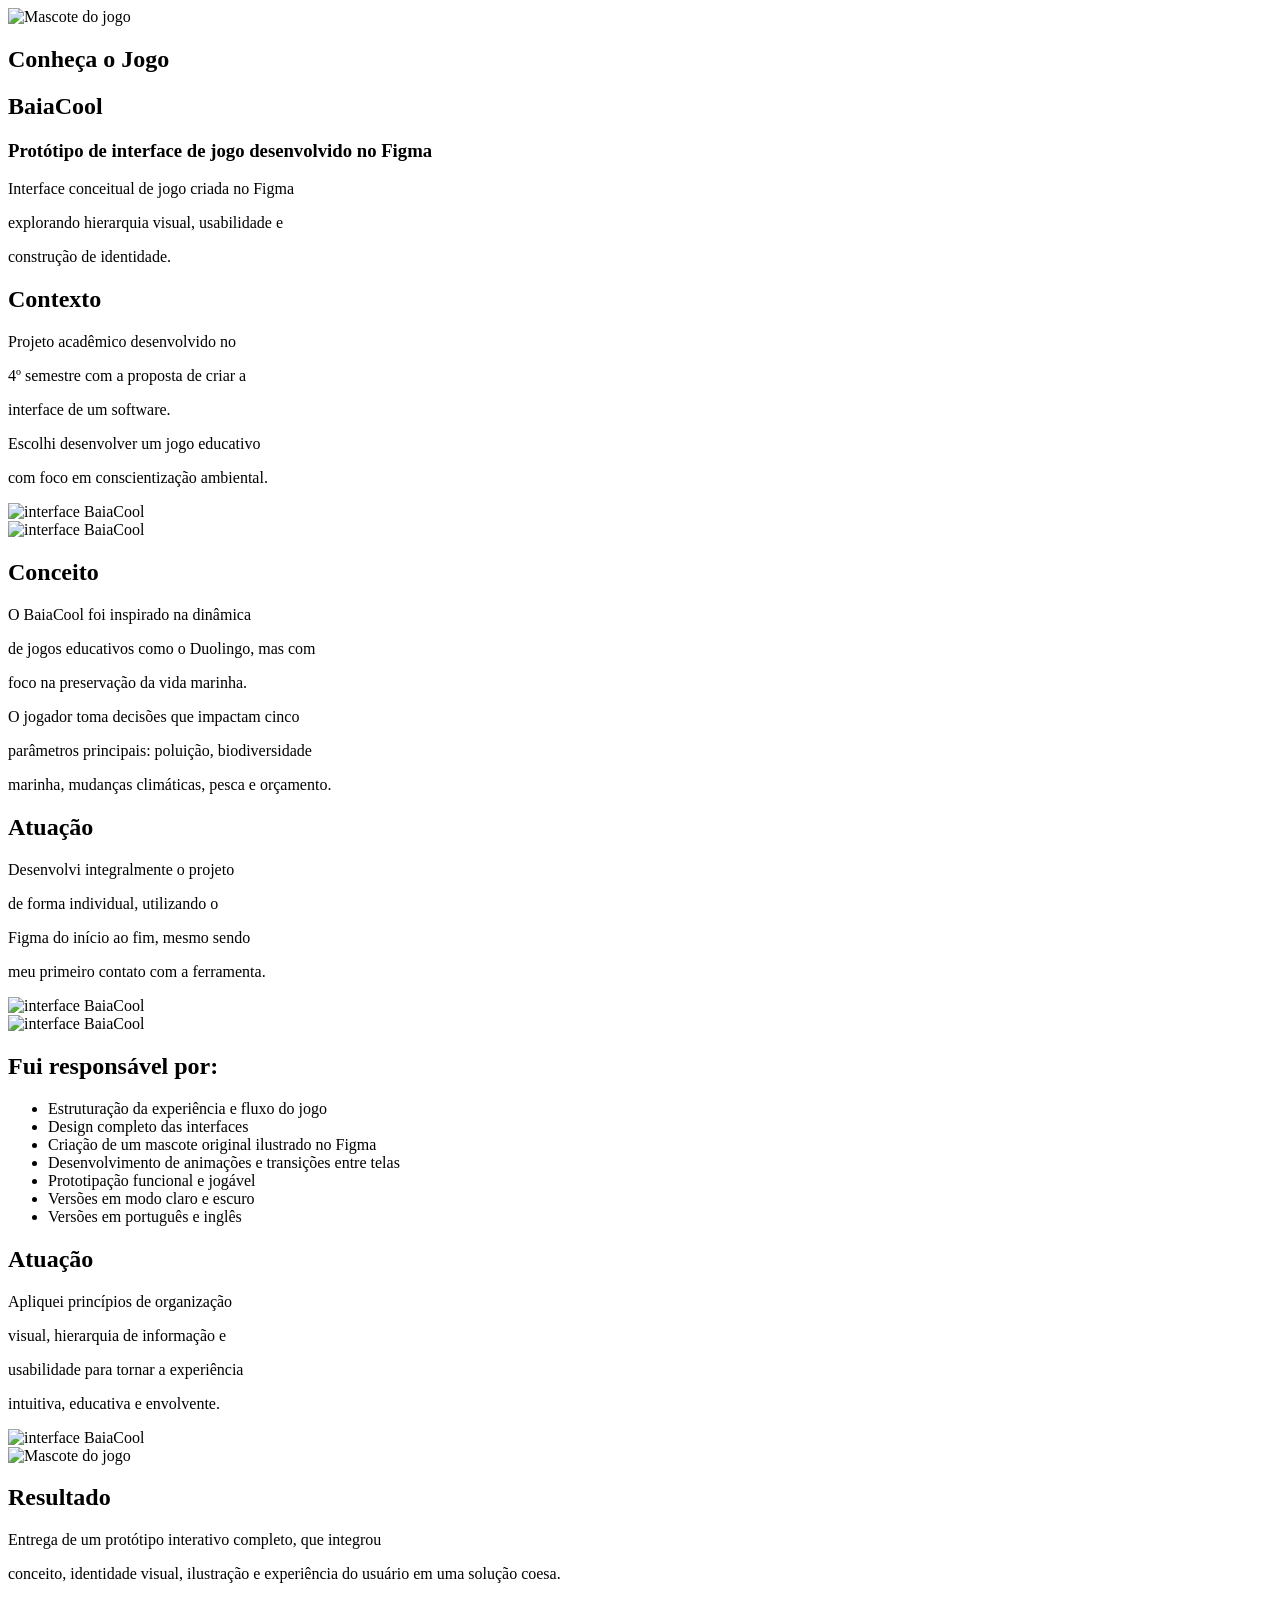
==== projetoBaia.html @ 63e3eb44 "Update projetoBaia.html" ====
<!DOCTYPE html>
<html lang="pt-br">

<head>
    <meta charset="UTF-8">
    <meta name="viewport" content="width=device-width, initial-scale=1.0">
    <link rel="icon" type="image/png" href="img/imgBaiacu.png">
    <link rel="stylesheet" href="css/baia.css">
    <link rel="stylesheet" href="css/reset.css">
    <title>Projeto BaiaCool</title>


    <!-- fonte -->
    <link rel="preconnect" href="https://fonts.googleapis.com">
    <link rel="preconnect" href="https://fonts.gstatic.com" crossorigin>
    <link href="https://fonts.googleapis.com/css2?family=Montserrat:wght@200;300;400;500;600;700&display=swap"
        rel="stylesheet">
</head>

<body>
    <main>
        <section class="topoProjetos">
            <img src="/img/baiaGif.gif" alt="Mascote do jogo">
            <div class="topoProjetosAgrupado">
                <h2>Conheça o Jogo </h2>
                <h1>Baia<strong class="strongO">Cool</strong></h1>
                <h3>Protótipo de interface de jogo desenvolvido no Figma</h3>
                <p>Interface conceitual de jogo criada no Figma</p>
                <p>explorando hierarquia visual, usabilidade e</p>
                <p>construção
                    de identidade.</p>
            </div>
        </section>

        <section class="contexto">
            <div class="contextoAgrupado">
                <h1>Contexto</h1>
                <p>Projeto acadêmico desenvolvido no</p>
                <p>4º semestre com a proposta de criar a</p>
                <p>interface de um software.</p>
                <p>Escolhi desenvolver um jogo educativo</p>
                <p>com foco em conscientização ambiental.</p>
            </div>

            <img class="gifInterface" src="img/contextoBaia.gif" alt="interface BaiaCool">

        </section>

        <section class="conceito">

            <img class="gifInterface" src="/img/conceitoBaia.gif" alt="interface BaiaCool">
            <div class="conceitoAgrupado">
                <h1>Conceito</h1>
                <p>O BaiaCool foi inspirado na dinâmica</p>
                <p>de jogos educativos como o Duolingo, mas com</p>
                <p>foco na preservação da vida marinha.</p>
                <p>
                    O jogador toma decisões que impactam cinco</p>
                <p>parâmetros principais: poluição, biodiversidade</p>
                <p>marinha, mudanças climáticas, pesca e orçamento.</p>
            </div>
        </section>

        <section class="atuacao">
            <div class="atuacaoAgrupado">
                <h1>Atuação</h1>
                <p>Desenvolvi integralmente o projeto</p>
                <p>de forma individual, utilizando o</p>
                <p>Figma do início ao fim, mesmo sendo</p>
                <p>meu primeiro contato com a ferramenta.</p>
            </div>

            <img class="gifInterface" src="/img/atuacaoBaia.gif" alt="interface BaiaCool">

        </section>

        <section class="responsavel">

            <img class="gifBaiaResponsavel" src="/img/responsavelBaia.gif" alt="interface BaiaCool">
            <div class="responsavelAgrupado">
                <h1>Fui responsável por:</h1>
                <ul>
                    <li>Estruturação da experiência e fluxo do jogo</li>

                    <li>Design completo das interfaces</li>
                    
                    <li>Criação de um mascote original ilustrado no Figma</li>

                    <li>Desenvolvimento de animações e transições entre telas</li>

                    <li>Prototipação funcional e jogável</li>

                    <li>Versões em modo claro e escuro</li>

                    <li>Versões em português e inglês</li>

                </ul>
            </div>
        </section>

         <section class="abordagem">
            <div class="abordagemAgrupado">
                <h1>Atuação</h1>
                <p>Apliquei princípios de organização</p>
                <p>visual, hierarquia de informação e </p>
                <p>usabilidade para tornar a experiência</p>
                <p>intuitiva, educativa e envolvente.</p>
            </div>

            <img src="/img/abordagemBaia.gif" alt="interface BaiaCool">

        </section>

                <section class="resultado">
           
<img src="/img/resultadoBaia.gif" alt="Mascote do jogo">
            <div class="topoResultadoAgrupado">
                 <h1>Resultado</h1>
                <p>Entrega de um protótipo interativo completo, que integrou <p>conceito, identidade visual, ilustração e experiência do usuário em uma solução coesa.</p>
                </p>
            </div>
        </section>

<section class="botoes">

<a href="/index.html">Voltar para pagina inicial</a>
<a href="">Acessar projeto no Figma</a>
    
</section>

    </main>

</body>

</html>
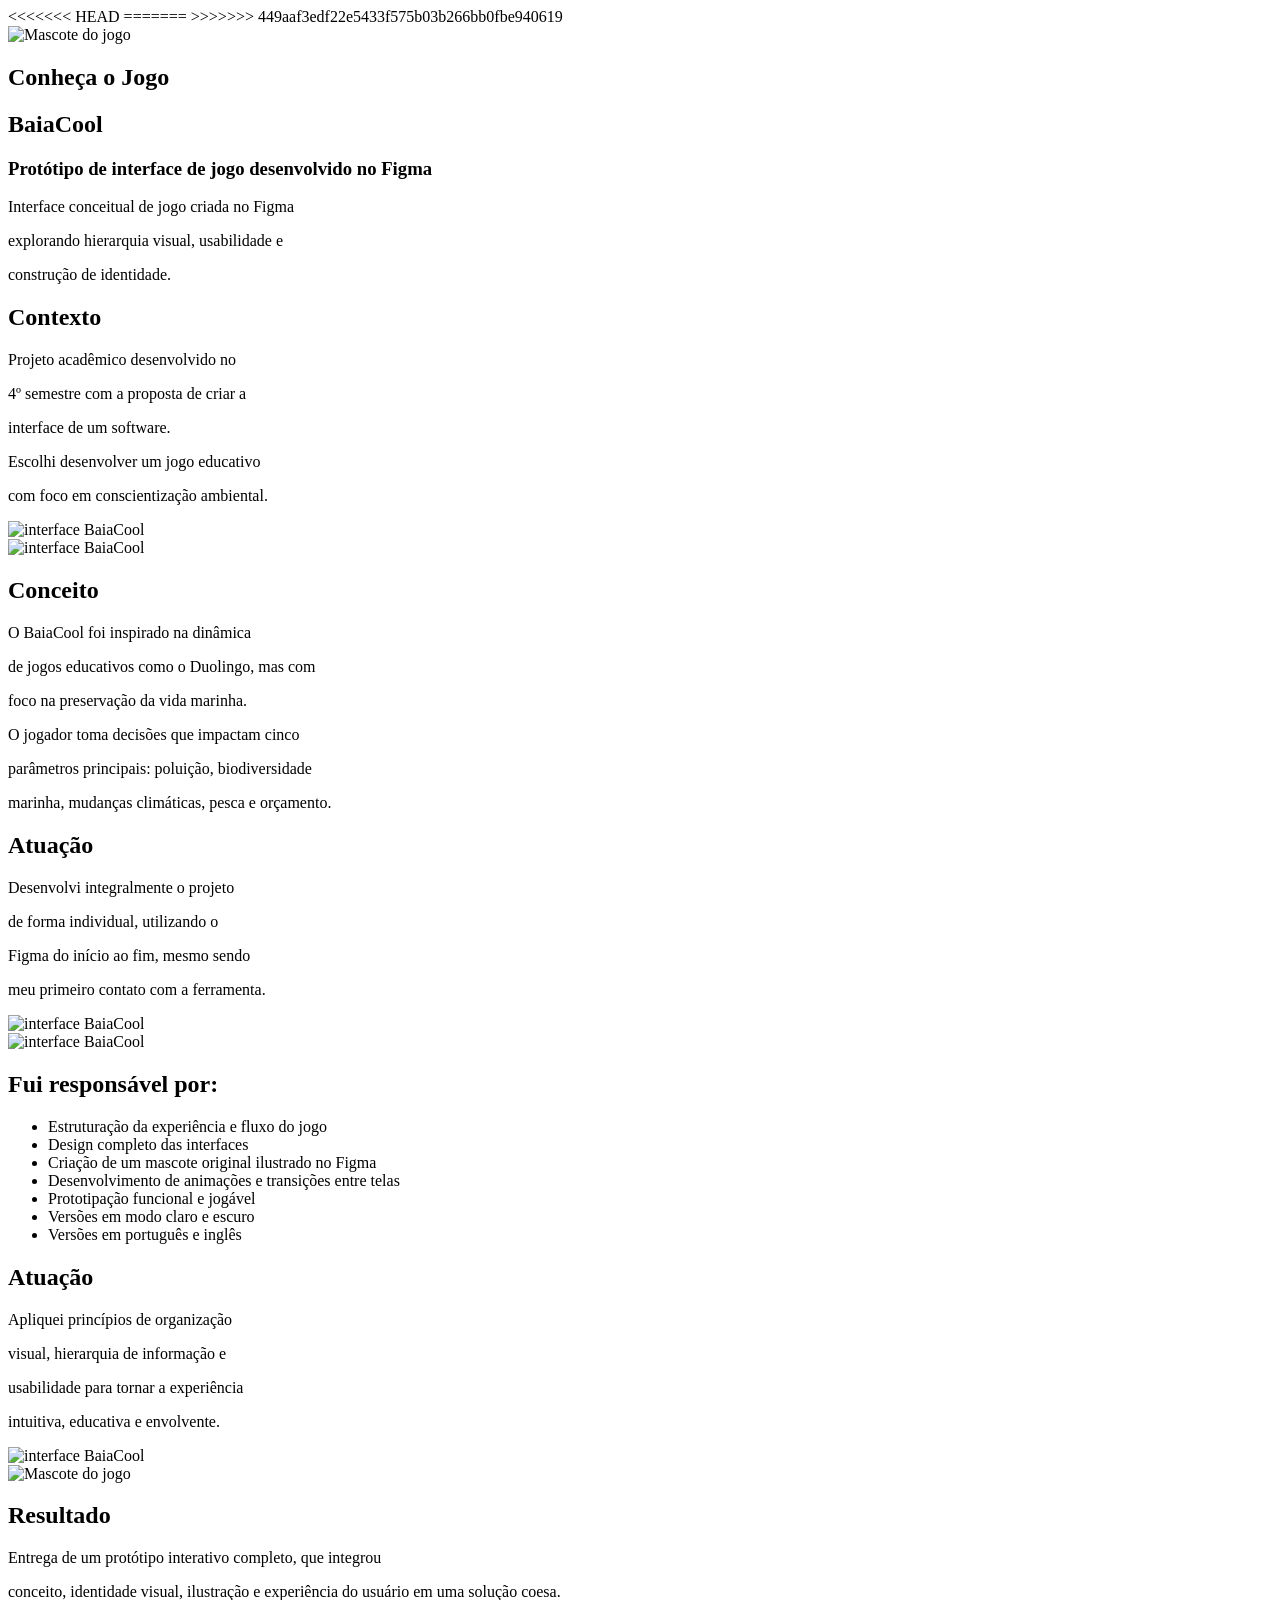
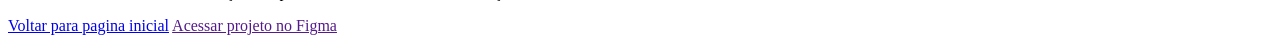
==== commit 62a3c711: "Merge main" ====
--- a/projetoBaia.html
+++ b/projetoBaia.html
@@ -4,7 +4,11 @@
 <head>
     <meta charset="UTF-8">
     <meta name="viewport" content="width=device-width, initial-scale=1.0">
+<<<<<<< HEAD
+    <link rel="icon" type="image/png" href="img/iconBaia.png">
+=======
     <link rel="icon" type="image/png" href="img/imgBaiacu.png">
+>>>>>>> 449aaf3edf22e5433f575b03b266bb0fbe940619
     <link rel="stylesheet" href="css/baia.css">
     <link rel="stylesheet" href="css/reset.css">
     <title>Projeto BaiaCool</title>
@@ -20,7 +24,7 @@
 <body>
     <main>
         <section class="topoProjetos">
-            <img src="/img/baiaGif.gif" alt="Mascote do jogo">
+            <img src="img/baiaGif.gif" alt="Mascote do jogo">
             <div class="topoProjetosAgrupado">
                 <h2>Conheça o Jogo </h2>
                 <h1>Baia<strong class="strongO">Cool</strong></h1>
@@ -48,7 +52,7 @@
 
         <section class="conceito">
 
-            <img class="gifInterface" src="/img/conceitoBaia.gif" alt="interface BaiaCool">
+            <img class="gifInterface" src="img/conceitoBaia.gif" alt="interface BaiaCool">
             <div class="conceitoAgrupado">
                 <h1>Conceito</h1>
                 <p>O BaiaCool foi inspirado na dinâmica</p>
@@ -70,13 +74,13 @@
                 <p>meu primeiro contato com a ferramenta.</p>
             </div>
 
-            <img class="gifInterface" src="/img/atuacaoBaia.gif" alt="interface BaiaCool">
+            <img class="gifInterface" src="img/atuacaoBaia.gif" alt="interface BaiaCool">
 
         </section>
 
         <section class="responsavel">
 
-            <img class="gifBaiaResponsavel" src="/img/responsavelBaia.gif" alt="interface BaiaCool">
+            <img class="gifBaiaResponsavel" src="img/responsavelBaia.gif" alt="interface BaiaCool">
             <div class="responsavelAgrupado">
                 <h1>Fui responsável por:</h1>
                 <ul>
@@ -107,13 +111,13 @@
                 <p>intuitiva, educativa e envolvente.</p>
             </div>
 
-            <img src="/img/abordagemBaia.gif" alt="interface BaiaCool">
+            <img src="img/abordagemBaia.gif" alt="interface BaiaCool">
 
         </section>
 
                 <section class="resultado">
            
-<img src="/img/resultadoBaia.gif" alt="Mascote do jogo">
+<img src="img/resultadoBaia.gif" alt="Mascote do jogo">
             <div class="topoResultadoAgrupado">
                  <h1>Resultado</h1>
                 <p>Entrega de um protótipo interativo completo, que integrou <p>conceito, identidade visual, ilustração e experiência do usuário em uma solução coesa.</p>
@@ -123,7 +127,7 @@
 
 <section class="botoes">
 
-<a href="/index.html">Voltar para pagina inicial</a>
+<a href="index.html">Voltar para pagina inicial</a>
 <a href="">Acessar projeto no Figma</a>
     
 </section>
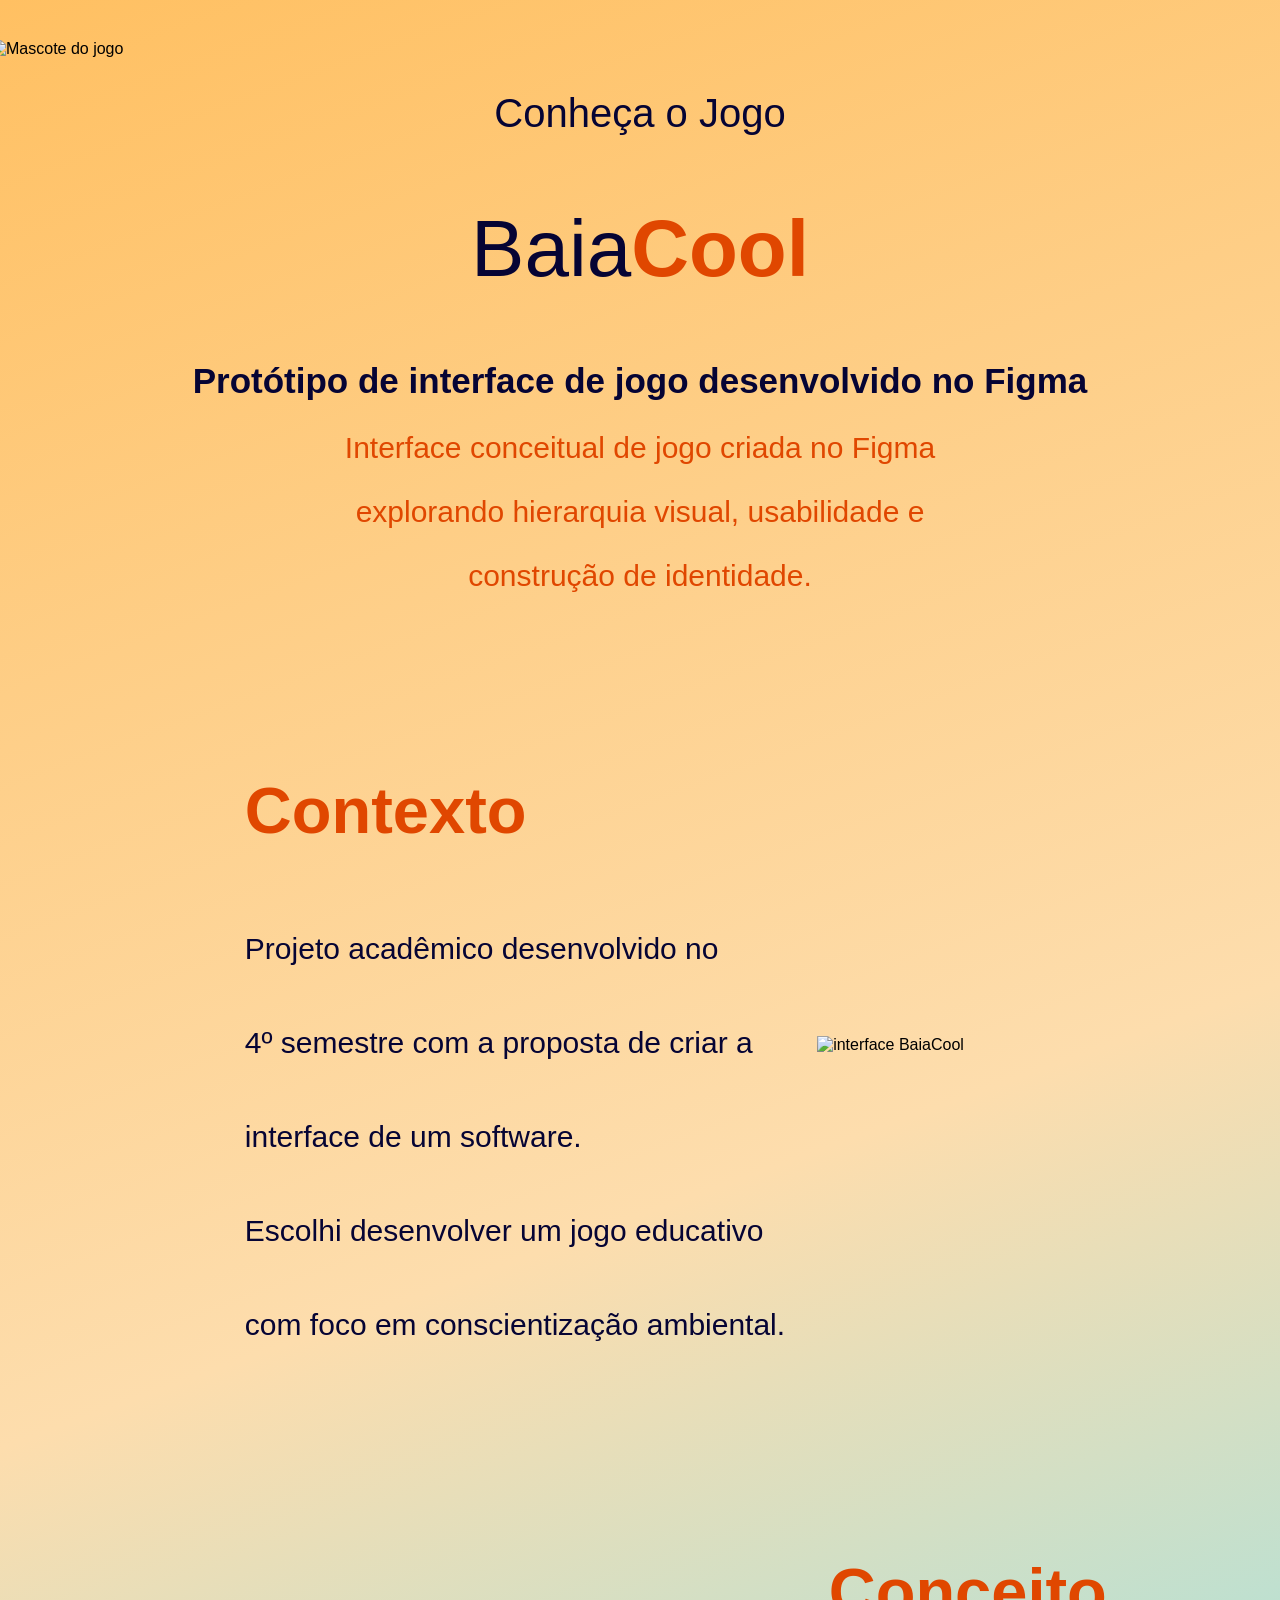
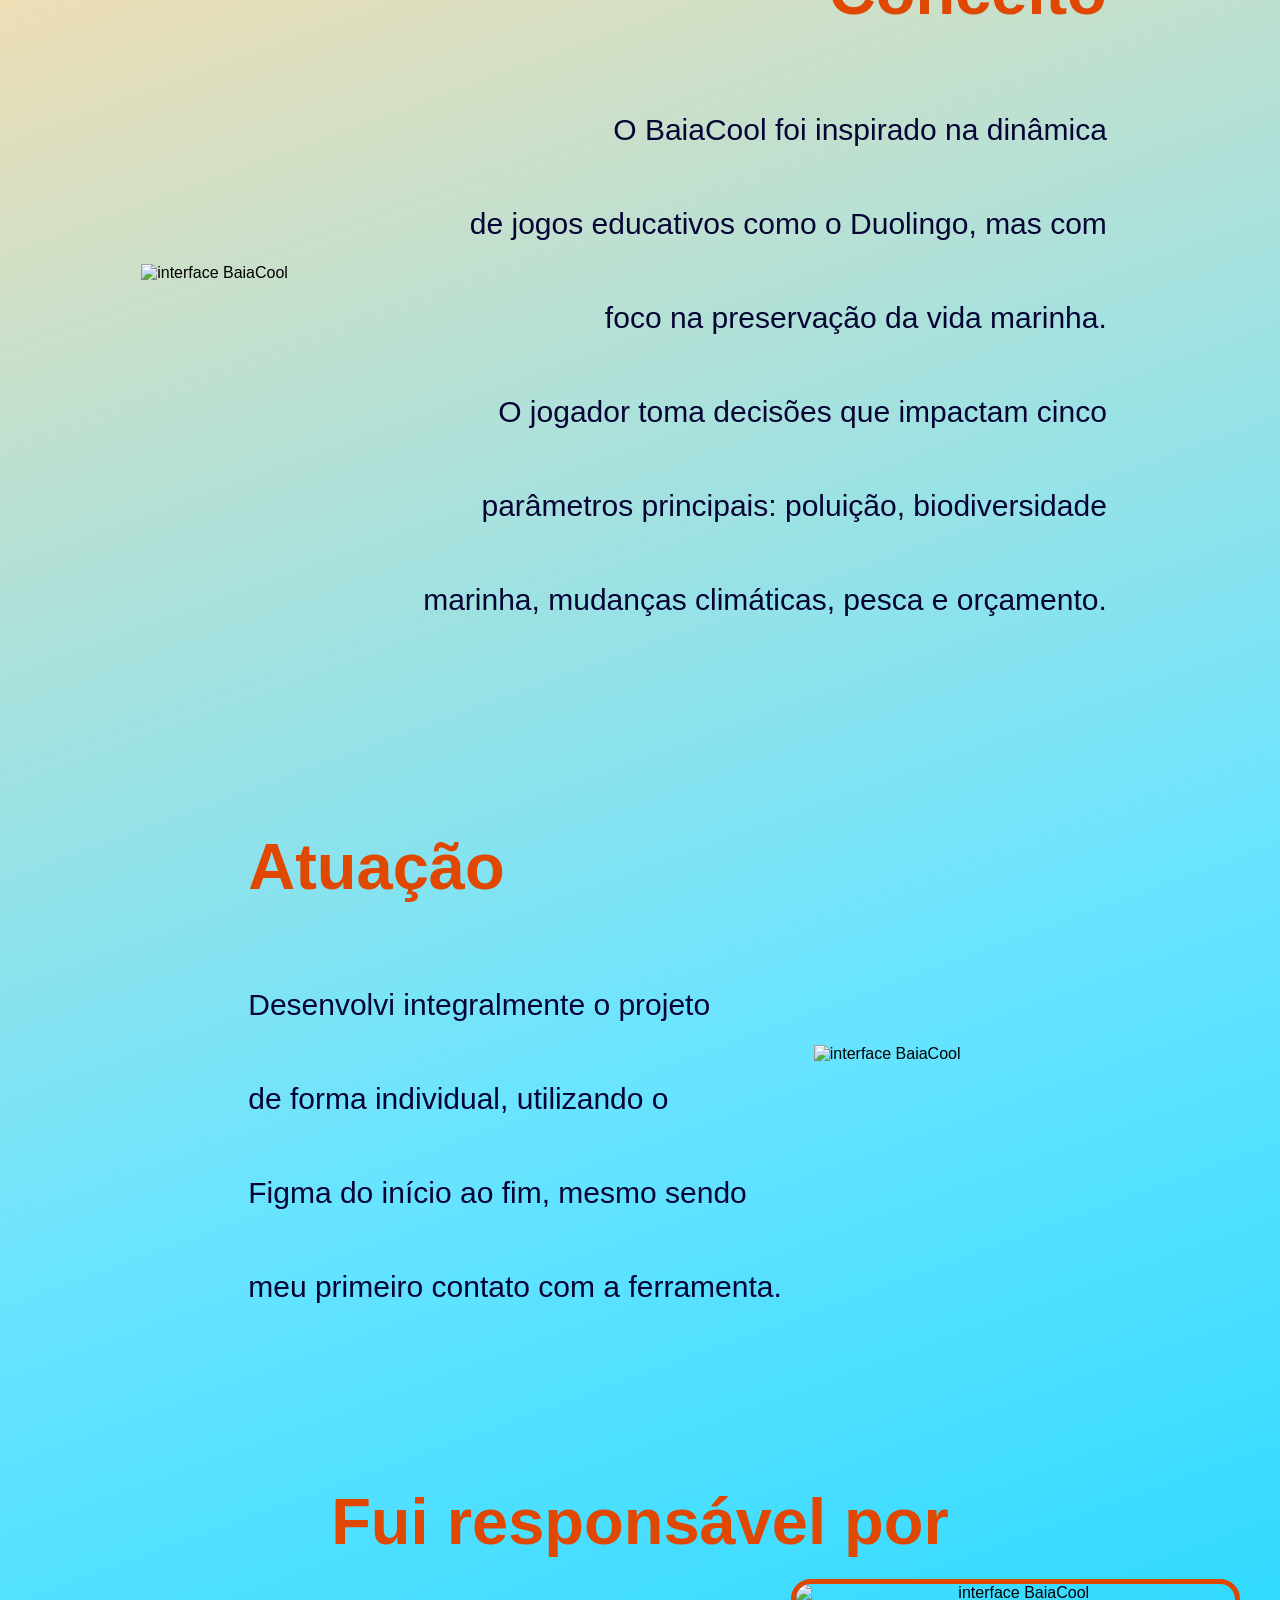
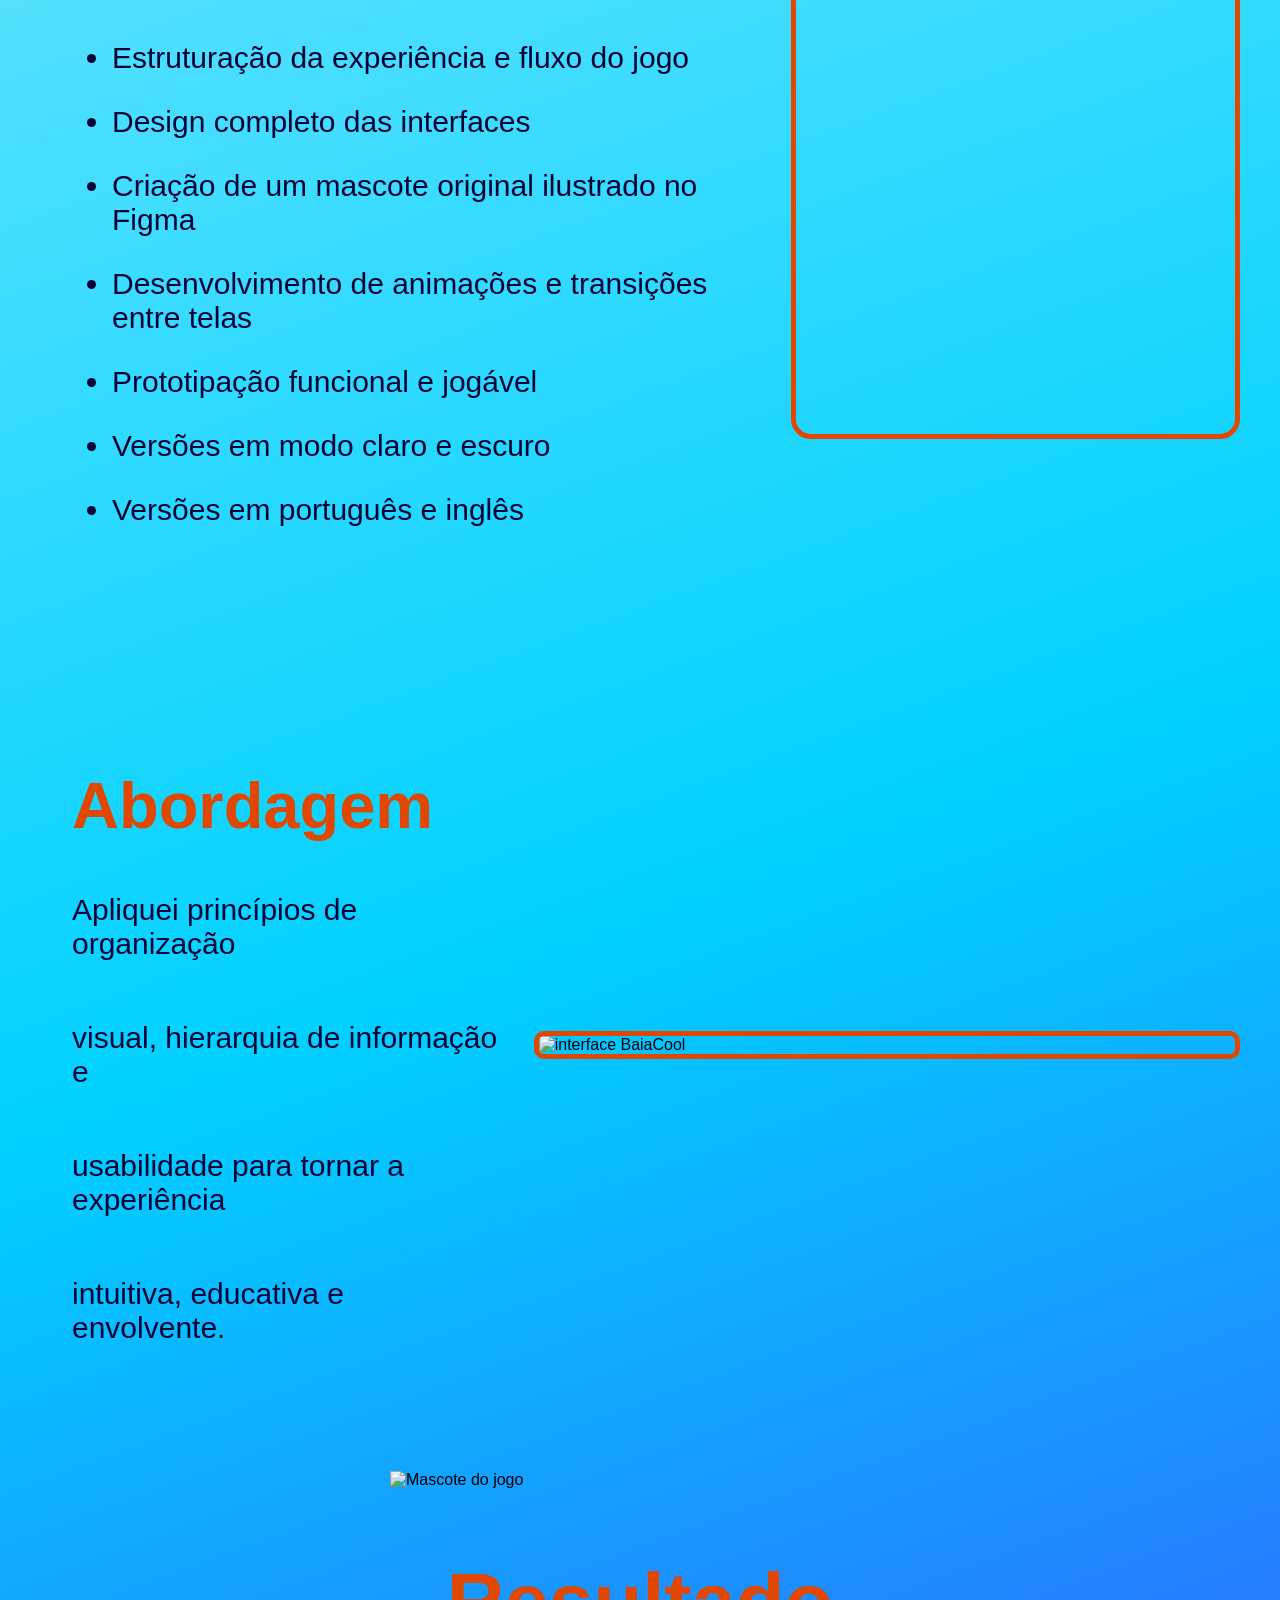
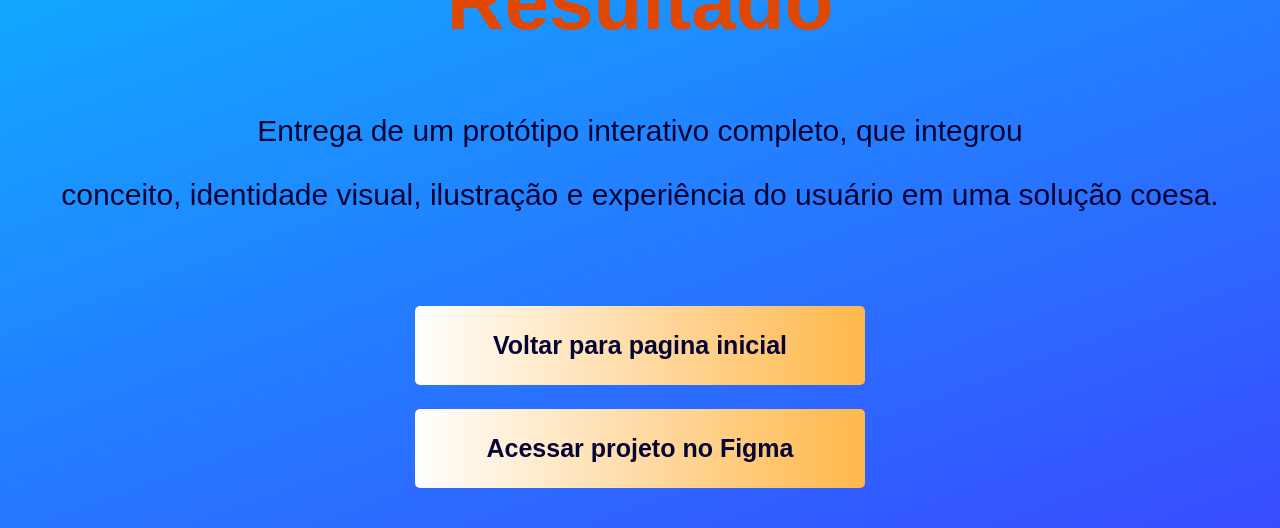
==== commit e3c7a2c1: "site baia responsivo teste 2" ====
--- a/projetoBaia.html
+++ b/projetoBaia.html
@@ -4,11 +4,8 @@
 <head>
     <meta charset="UTF-8">
     <meta name="viewport" content="width=device-width, initial-scale=1.0">
-<<<<<<< HEAD
     <link rel="icon" type="image/png" href="img/iconBaia.png">
-=======
     <link rel="icon" type="image/png" href="img/imgBaiacu.png">
->>>>>>> 449aaf3edf22e5433f575b03b266bb0fbe940619
     <link rel="stylesheet" href="css/baia.css">
     <link rel="stylesheet" href="css/reset.css">
     <title>Projeto BaiaCool</title>
@@ -24,7 +21,9 @@
 <body>
     <main>
         <section class="topoProjetos">
+            <div class="mascoteBaia">
             <img src="img/baiaGif.gif" alt="Mascote do jogo">
+            </div>
             <div class="topoProjetosAgrupado">
                 <h2>Conheça o Jogo </h2>
                 <h1>Baia<strong class="strongO">Cool</strong></h1>
@@ -79,32 +78,35 @@
         </section>
 
         <section class="responsavel">
+            <h1>Fui responsável por</h1>
+            <div class="gifTextoAgrupado">
+                <div class="responsavelAgrupado">
 
-            <img class="gifBaiaResponsavel" src="img/responsavelBaia.gif" alt="interface BaiaCool">
-            <div class="responsavelAgrupado">
-                <h1>Fui responsável por:</h1>
-                <ul>
-                    <li>Estruturação da experiência e fluxo do jogo</li>
+                    <ul>
+                        <li>Estruturação da experiência e fluxo do jogo</li>
 
-                    <li>Design completo das interfaces</li>
-                    
-                    <li>Criação de um mascote original ilustrado no Figma</li>
+                        <li>Design completo das interfaces</li>
 
-                    <li>Desenvolvimento de animações e transições entre telas</li>
+                        <li>Criação de um mascote original ilustrado no Figma</li>
 
-                    <li>Prototipação funcional e jogável</li>
+                        <li>Desenvolvimento de animações e transições entre telas</li>
 
-                    <li>Versões em modo claro e escuro</li>
+                        <li>Prototipação funcional e jogável</li>
 
-                    <li>Versões em português e inglês</li>
+                        <li>Versões em modo claro e escuro</li>
 
-                </ul>
+                        <li>Versões em português e inglês</li>
+
+                    </ul>
+                </div>
+
+                <img class="gifBaiaResponsavel" src="img/responsavelBaia.gif" alt="interface BaiaCool">
             </div>
         </section>
 
-         <section class="abordagem">
+        <section class="abordagem">
             <div class="abordagemAgrupado">
-                <h1>Atuação</h1>
+                <h1>Abordagem</h1>
                 <p>Apliquei princípios de organização</p>
                 <p>visual, hierarquia de informação e </p>
                 <p>usabilidade para tornar a experiência</p>
@@ -115,25 +117,28 @@
 
         </section>
 
-                <section class="resultado">
-           
-<img src="img/resultadoBaia.gif" alt="Mascote do jogo">
+        <section class="resultado">
+
+            <img src="img/resultadoBaia.gif" alt="Mascote do jogo">
             <div class="topoResultadoAgrupado">
-                 <h1>Resultado</h1>
-                <p>Entrega de um protótipo interativo completo, que integrou <p>conceito, identidade visual, ilustração e experiência do usuário em uma solução coesa.</p>
+                <h1>Resultado</h1>
+                <p>Entrega de um protótipo interativo completo, que integrou
+                <p>conceito, identidade visual, ilustração e experiência do usuário em uma solução coesa.</p>
                 </p>
             </div>
         </section>
 
-<section class="botoes">
+        <section class="botoes">
 
-<a href="index.html">Voltar para pagina inicial</a>
-<a href="">Acessar projeto no Figma</a>
-    
-</section>
+            <a href="index.html">Voltar para pagina inicial</a>
+            <a
+                href="https://www.figma.com/design/jkxaluGXS6ldoUoKiH24yz/Interface-BaiaCool?node-id=0-1&t=I7v8gNn8E1Bulsye-1">Acessar
+                projeto no Figma</a>
+
+        </section>
 
     </main>
 
 </body>
 
-</html>
+</html>
--- a/css/baia.css
+++ b/css/baia.css
@@ -0,0 +1,904 @@
+body {
+    font-family: 'Montserrat', sans-serif;
+    background: linear-gradient(160deg, #ffc062, #FDDDAD, #6ae4ff, #00D1FF, #394cff) no-repeat;
+    /* visualização */
+
+}
+
+* {
+    font-family: 'Montserrat', sans-serif;
+}
+
+.topoProjetos {
+    padding: 2em;
+    display: flex;
+    align-items: center;
+    justify-content: center;
+    flex-direction: column;
+}
+
+.mascoteBaia{
+width: 1300px;
+overflow: hidden;
+    display: flex;
+    align-items: center;
+    justify-content: center;
+}
+
+.mascoteBaia img {
+    width: 100%;
+    height: 100%;
+    object-fit: cover;
+}
+
+
+
+.topoProjetosAgrupado {
+    text-align: center;
+    flex-direction: column;
+    align-items: center;
+}
+
+.topoProjetosAgrupado h1 {
+    color: #060434;
+    font-weight: 400;
+    font-size: 80px;
+}
+
+.topoProjetosAgrupado h2 {
+    color: #060434;
+    font-weight: 400;
+    font-size: 40px;
+}
+
+.topoProjetosAgrupado h3 {
+    color: #060434;
+    font-weight: 600;
+    font-size: 35px;
+    margin-bottom: 10px;
+}
+
+.topoProjetosAgrupado p {
+    color: #E04700;
+    font-size: 30px;
+}
+
+.strongO {
+    color: #E04700;
+    font-weight: 800;
+}
+
+/* contexto */
+
+.contexto {
+    padding: 2em;
+    display: flex;
+    align-items: center;
+    justify-content: center;
+    
+}
+
+.contextoAgrupado {
+    padding: 2em;
+    display: flex;
+    justify-content: left;
+    flex-direction: column;
+}
+
+.contexto h1 {
+    color: #E04700;
+    font-weight: 800;
+    font-size: 65px;
+}
+
+.contexto p {
+    color: #060434;
+    font-weight: 500;
+    font-size: 30px;
+    flex-wrap: wrap;
+}
+
+.gifInterface {
+    width: 250px;
+    height: auto;
+}
+
+/* conceito */
+
+.conceito {
+    padding: 2em;
+    display: flex;
+    align-items: center;
+    justify-content: center;
+}
+
+.conceitoAgrupado {
+    padding: 2em;
+    display: flex;
+    justify-content: right;
+    flex-direction: column;
+}
+
+.conceito h1 {
+    text-align: right;
+    color: #E04700;
+    font-weight: 800;
+    font-size: 65px;
+}
+
+.conceito p {
+    text-align: right;
+    color: #060434;
+    font-weight: 500;
+    font-size: 30px;
+}
+
+/* atuacao */
+
+.atuacao {
+    padding: 2em;
+    display: flex;
+    align-items: center;
+    justify-content: center;
+}
+
+.atuacaoAgrupado {
+    padding: 2em;
+    display: flex;
+    justify-content: left;
+    flex-direction: column;
+}
+
+.atuacao h1 {
+    text-align: left;
+    color: #E04700;
+    font-weight: 800;
+    font-size: 65px;
+}
+
+.atuacao p {
+    text-align: left;
+    color: #060434;
+    font-weight: 500;
+    font-size: 30px;
+}
+
+/* responsavel */
+
+.responsavel {
+    padding: 2em;
+    display: flex;
+    flex-direction: column;
+    align-items: center;
+    justify-content: center;
+}
+
+.responsavelAgrupado {
+    padding: 2em;
+    display: flex;
+    justify-content: right;
+}
+
+.responsavel h1 {
+    text-align: center;
+    color: #E04700;
+    font-weight: 800;
+    font-size: 65px;
+    margin-bottom: 20px;
+}
+
+.gifBaiaResponsavel {
+    border: solid 5px #E04700;
+    width: 500px;
+    height: 450px;
+    border-radius: 20px;
+}
+
+.responsavel ul {
+    text-align: left;
+    color: #060434;
+    font-weight: 500;
+    font-size: 30px;
+    flex-wrap: wrap;
+   
+}
+
+.responsavel ul li {
+    margin-bottom: 30px;
+   
+}
+
+.gifTextoAgrupado{
+    display: flex;
+text-align: center;
+}
+
+/* abordagem */
+.abordagem {
+    padding: 2em;
+    display: flex;
+    align-items: center;
+    justify-content: center;
+}
+
+.abordagemAgrupado {
+    padding: 2em;
+    display: flex;
+    justify-content: left;
+    flex-direction: column;
+
+}
+
+.abordagemAgrupado h1 {
+    margin-bottom: 20px;
+    text-align: left;
+    color: #E04700;
+    font-weight: 800;
+    font-size: 65px;
+
+}
+
+.abordagemAgrupado p {
+    text-align: left;
+    color: #060434;
+    font-weight: 500;
+    font-size: 30px;
+}
+
+.abordagem img {
+    border: solid 5px #E04700;
+    width: 800px;
+    height: auto;
+    border-radius: 10px;
+}
+
+
+/* resultado */
+
+.resultado {
+    padding: 2em;
+    display: flex;
+    align-items: center;
+    justify-content: center;
+    flex-direction: column;
+}
+
+.topoResultadoAgrupado {
+    text-align: center;
+    flex-direction: column;
+    align-items: center;
+}
+
+.topoResultadoAgrupado h1 {
+    color: #E04700;
+    font-weight: 800;
+    font-size: 80px;
+}
+
+.topoResultadoAgrupado p {
+    text-align: center;
+    color: #060434;
+    font-weight: 500;
+    font-size: 30px;
+}
+
+.resultado img {
+    width: 500px;
+    height: auto;
+}
+
+/* BOTOES */
+.botoes {
+    padding: 2em;
+    display: flex;
+    justify-content: center;
+    align-items: center;
+    flex-direction: column;
+    text-align: center;
+    gap: 1.5em;
+     transition: 1s;
+
+}
+
+.botoes a {
+
+    padding: 1em 1em;
+    font-size: 25px;
+    font-weight: 600;
+    border-radius: 5px;
+    background: linear-gradient(90deg, #ffffff, #ffb74a);
+    color: #060434;
+    text-align: center;
+    text-decoration: none;
+    width: 400px;
+    height: auto;
+    transition: 0.5s;
+}
+
+.botoes a:hover {
+    color: #E04700;
+    transform: scale(1.05);
+box-shadow: 0 0px 0px 2px #E04700;
+}
+
+@media screen and (max-width: 1024px){
+
+    /* topo */
+.mascoteBaia {
+    width: 1000px;
+}
+
+
+/* conceito */
+.conceito{
+    padding: 4em;
+}
+
+/* atuação */
+.atuação{
+    padding: 4em;
+}
+
+/* abordagem */
+.abordagem{
+    padding: 4em;
+}
+
+.abordagemAgrupado h1 {
+    font-size: 50px;
+}
+
+.abordagem img{
+     width: 550px;
+     height: auto;
+}
+
+/* responsavel */
+.responsavel{
+    padding: 4em;
+}
+
+.gifBaiaResponsavel{
+     width: 400px;
+     height: 350px;
+}
+
+
+.responsavel h1 {
+    font-size: 50px;
+    flex-wrap: wrap;
+}
+
+.responsavel ul{
+    font-size: 25px;
+     text-align: left;
+}
+
+/* resultado */
+.resultado img{
+    width: 400px;
+    height: auto;
+}
+
+}
+
+@media screen and (max-width: 768px){
+   
+    /* topo */
+.mascoteBaia{
+    width: 750px;
+}
+
+
+/* conceito */
+.conceito{
+    padding: 4em;
+}
+
+/* atuação */
+.atuação{
+    padding: 4em;
+}
+
+/* abordagem */
+.abordagem{
+    display: flex;
+    text-align: center;
+    align-items: center;
+    padding: 4em;
+    flex-direction: column;
+}
+
+.abordagemAgrupado h1 {
+    font-size: 50px;
+    text-align: center;
+}
+
+.abordagem img{
+     width: 550px;
+     height: auto;
+}
+
+/* responsavel */
+.responsavel{
+    padding: 4em;
+}
+
+.gifBaiaResponsavel{
+     width: 400px;
+     height: 350px;
+     
+}
+.gifTextoAgrupado{
+    display: flex;
+    align-items: center;
+    text-align: center;
+    flex-direction: column;
+}
+
+
+.responsavel h1 {
+    font-size: 50px;
+        margin-bottom: 10px;
+}
+
+.responsavel ul{
+    margin-bottom: 10px;
+    font-size: 25px;
+     text-align: center;
+     flex-wrap: wrap;
+}
+
+/* resultado */
+.resultado img{
+    width: 400px;
+    height: auto;
+}
+
+}
+
+@media screen and (max-width: 480px){
+   
+    /* topo */
+.mascoteBaia{
+    width: 480px;
+}
+
+.topoProjetosAgrupado h1 {
+    font-size: 50px;
+}
+.topoProjetosAgrupado h2 {
+    font-size: 30px;
+}
+.topoProjetosAgrupado h3 {
+    font-size: 20px;
+}
+.topoProjetosAgrupado p {
+    font-size: 15px;
+}
+
+
+/* contexto */
+.contexto{
+    padding: 1em;
+}
+
+.contexto h1{
+    font-size: 40px;
+}
+
+.contexto p{
+    font-size: 23px;
+}
+
+.gifInterface {
+    width: 180px;
+    height: auto;
+}
+
+/* conceito */
+
+.conceito{
+    padding: 1em;
+}
+
+.conceito h1{
+    font-size: 40px;
+}
+
+.conceito p{
+    font-size: 23px;
+}
+
+/* atuação */
+.atuacao{
+    padding: 1em;
+}
+.atuacao h1{
+    font-size: 40px;
+}
+
+.atuacao p{
+    font-size: 23px;
+}
+
+/* responsavel */
+.responsavel{
+    padding: 2em;
+}
+
+.responsavel h1 {
+    font-size: 40px;
+    margin-bottom: 10px;
+}
+
+.gifBaiaResponsavel{
+     width: 300px;
+     height: 250px;
+     
+}
+.gifTextoAgrupado{
+    display: flex;
+    align-items: center;
+    text-align: center;
+    flex-direction: column;
+}
+
+.responsavel ul{
+    margin-bottom: 10px;
+    font-size: 25px;
+     text-align: center;
+     flex-wrap: wrap;
+}
+
+
+/* abordagem */
+.abordagem{
+
+    display: flex;
+    text-align: center;
+    align-items: center;
+    padding: 2em;
+    flex-direction: column;
+}
+
+.abordagemAgrupado h1 {
+    font-size: 50px;
+    text-align: center;
+}
+
+.abordagemAgrupado p {
+    text-align: center;
+}
+
+.abordagem img{
+     width: 400px;
+     height: auto;
+}
+
+/* resultado */
+
+.topoResultadoAgrupado h1{
+    font-size: 55px;
+    margin-bottom: 10px;
+}
+
+.topoResultadoAgrupado p{
+    font-size: 25px;
+}
+
+
+
+.resultado {
+    padding: 2em;
+}
+
+.resultado img{
+    width: 300px;
+    height: auto;
+}
+
+/* BOTOES */
+.botoes a{
+     width: 330px;
+     font-size: 23px;
+}
+
+
+}
+
+@media screen and (max-width: 392px){
+    
+    /* topo */
+.mascoteBaia{
+    width: 380px;
+}
+
+.topoProjetosAgrupado h1 {
+    font-size: 50px;
+}
+.topoProjetosAgrupado h2 {
+    font-size: 30px;
+}
+.topoProjetosAgrupado h3 {
+    font-size: 20px;
+}
+.topoProjetosAgrupado p {
+    font-size: 15px;
+}
+
+
+/* contexto */
+.contexto{
+    padding: 1em;
+}
+
+.contexto h1{
+    font-size: 40px;
+}
+
+.contexto p{
+    font-size: 23px;
+}
+
+.gifInterface {
+    width: 120px;
+    height: auto;
+}
+
+/* conceito */
+
+.conceito{
+    padding: 1em;
+}
+
+.conceito h1{
+    font-size: 40px;
+}
+
+.conceito p{
+    font-size: 23px;
+}
+
+/* atuação */
+.atuacao{
+    padding: 1em;
+}
+.atuacao h1{
+    font-size: 40px;
+}
+
+.atuacao p{
+    font-size: 23px;
+}
+
+/* responsavel */
+.responsavel{
+    padding: 2em;
+}
+
+.responsavel h1 {
+    font-size: 40px;
+    margin-bottom: 10px;
+}
+
+.gifBaiaResponsavel{
+     width: 300px;
+     height: 250px;
+     
+}
+.gifTextoAgrupado{
+    display: flex;
+    align-items: center;
+    text-align: center;
+    flex-direction: column;
+}
+
+.responsavel ul{
+    margin-bottom: 10px;
+    font-size: 25px;
+     text-align: center;
+     flex-wrap: wrap;
+}
+
+
+/* abordagem */
+.abordagem{
+
+    display: flex;
+    text-align: center;
+    align-items: center;
+    padding: 2em;
+    flex-direction: column;
+}
+
+.abordagemAgrupado h1 {
+    font-size: 50px;
+    text-align: center;
+}
+
+.abordagemAgrupado p {
+    text-align: center;
+}
+
+.abordagem img{
+     width: 350px;
+     height: auto;
+}
+
+/* resultado */
+
+.topoResultadoAgrupado h1{
+    font-size: 55px;
+    margin-bottom: 10px;
+}
+
+.topoResultadoAgrupado p{
+    font-size: 25px;
+}
+
+
+
+.resultado {
+    padding: 2em;
+}
+
+.resultado img{
+    width: 250px;
+    height: auto;
+}
+
+/* BOTOES */
+.botoes a{
+     width: 300px;
+     font-size: 22px;
+}
+
+@media screen and (max-width: 340px){
+    /* topo */
+.mascoteBaia {
+    width: 320px;
+}
+
+.topoProjetosAgrupado h1 {
+    font-size: 40px;
+}
+.topoProjetosAgrupado h2 {
+    font-size: 20px;
+}
+.topoProjetosAgrupado h3 {
+    font-size: 18px;
+}
+.topoProjetosAgrupado p {
+    font-size: 15px;
+}
+
+
+/* contexto */
+.contexto{
+    padding: 1em;
+}
+
+.contexto h1{
+    font-size:30px;
+}
+
+.contexto p{
+    font-size: 15px;
+}
+
+.gifInterface {
+    width: 80px;
+    height: auto;
+}
+
+/* conceito */
+
+.conceito{
+    padding: 1em;
+}
+
+.conceito h1{
+    font-size: 30px;
+}
+
+.conceito p{
+    font-size: 15px;
+}
+
+/* atuação */
+.atuacao{
+    padding: 1em;
+}
+.atuacao h1{
+    font-size: 30px;
+}
+
+.atuacao p{
+    font-size: 15px;
+}
+
+/* responsavel */
+.responsavel{
+    padding: 2em;
+}
+
+.responsavel h1 {
+    font-size: 30px;
+}
+
+.gifBaiaResponsavel{
+     width: 300px;
+     height: 250px;
+     
+}
+.gifTextoAgrupado{
+    display: flex;
+    align-items: center;
+    text-align: center;
+    flex-direction: column;
+}
+
+.responsavel ul{
+    font-size: 15px;
+     text-align: center;
+     flex-wrap: wrap;
+}
+
+
+/* abordagem */
+.abordagem{
+
+    display: flex;
+    text-align: center;
+    align-items: center;
+    padding: 1em;
+    flex-direction: column;
+}
+
+.abordagemAgrupado h1 {
+    font-size: 30px;
+    text-align: center;
+}
+
+.abordagemAgrupado p {
+    text-align: center;
+    font-size: 18px;
+}
+
+.abordagem img{
+     width: 300px;
+     height: auto;
+}
+
+/* resultado */
+
+.topoResultadoAgrupado h1{
+    font-size: 40px;
+    margin-bottom: 10px;
+}
+
+.topoResultadoAgrupado p{
+    font-size: 20px;
+}
+
+
+
+.resultado {
+    padding: 2em;
+}
+
+.resultado img{
+    width: 250px;
+    height: auto;
+}
+
+/* BOTOES */
+.botoes a{
+     width: 200px;
+     font-size: 15px;
+}
+
+}
+
+}
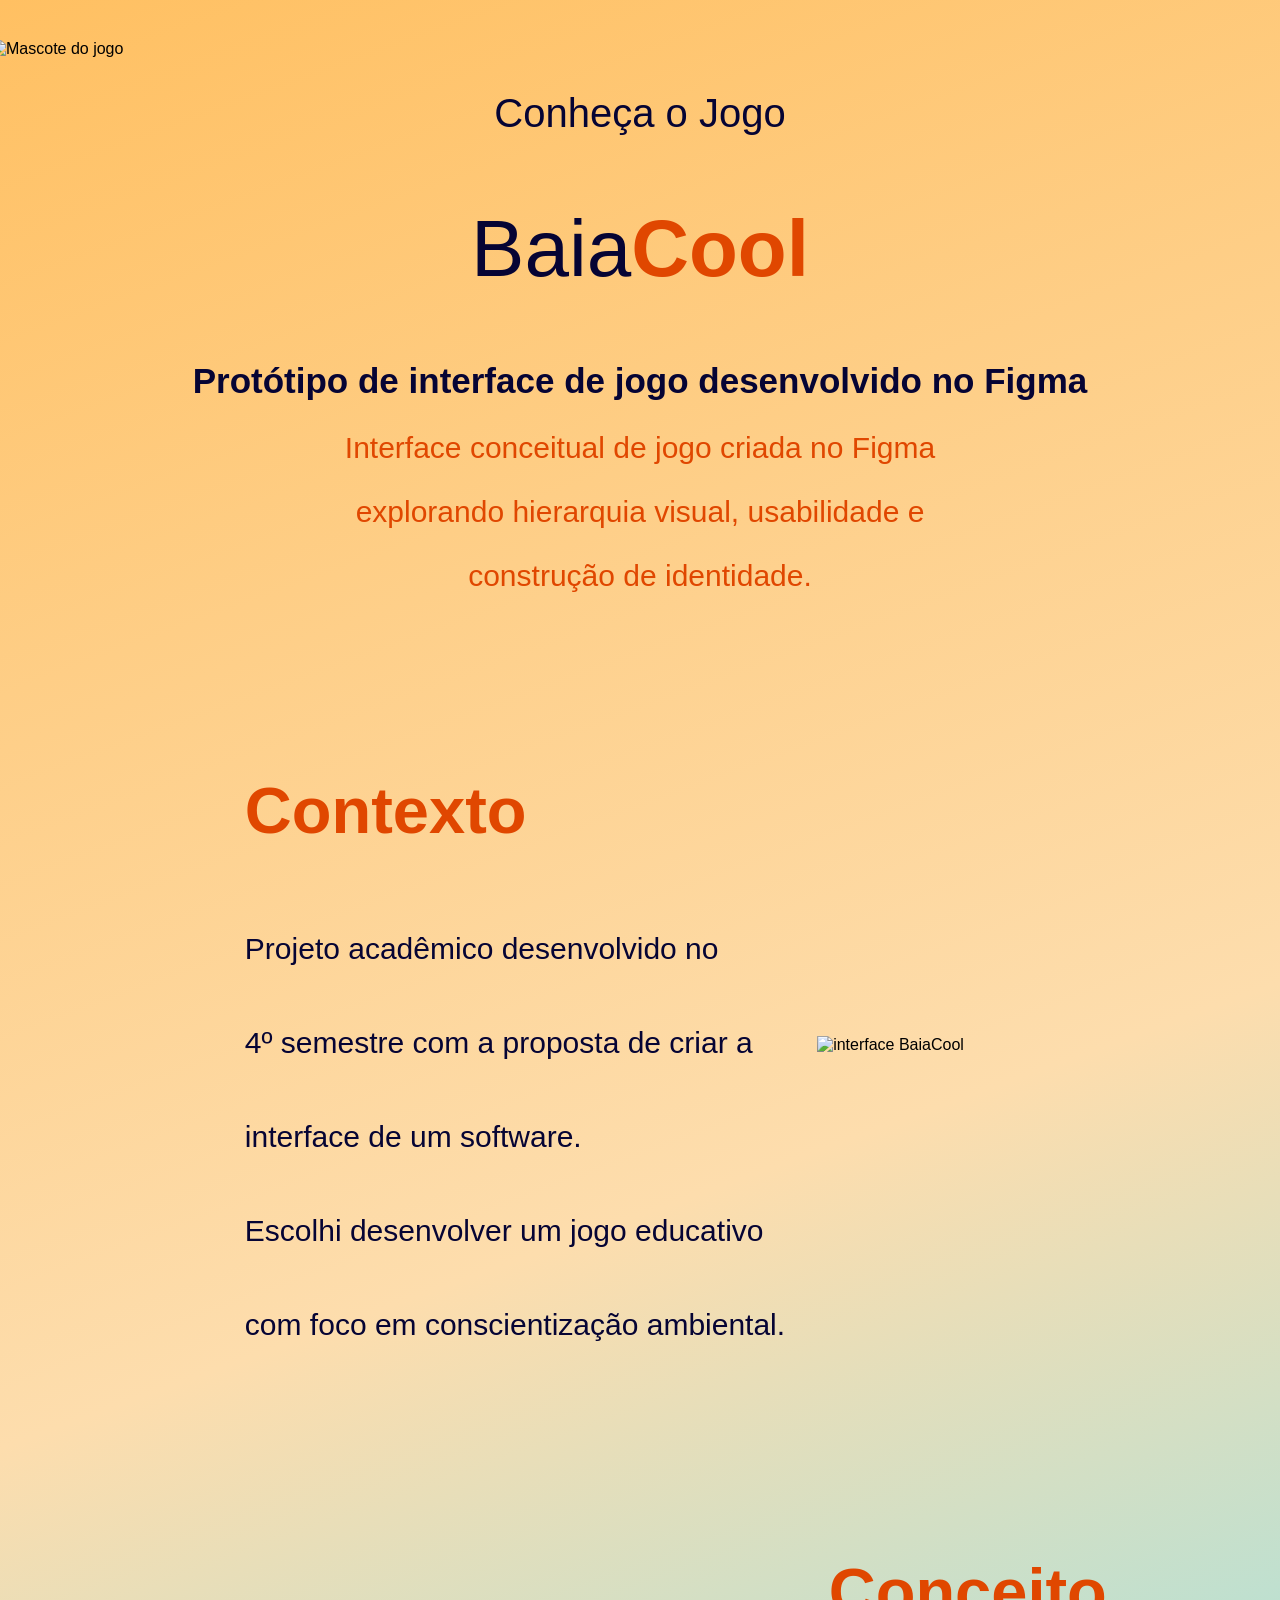
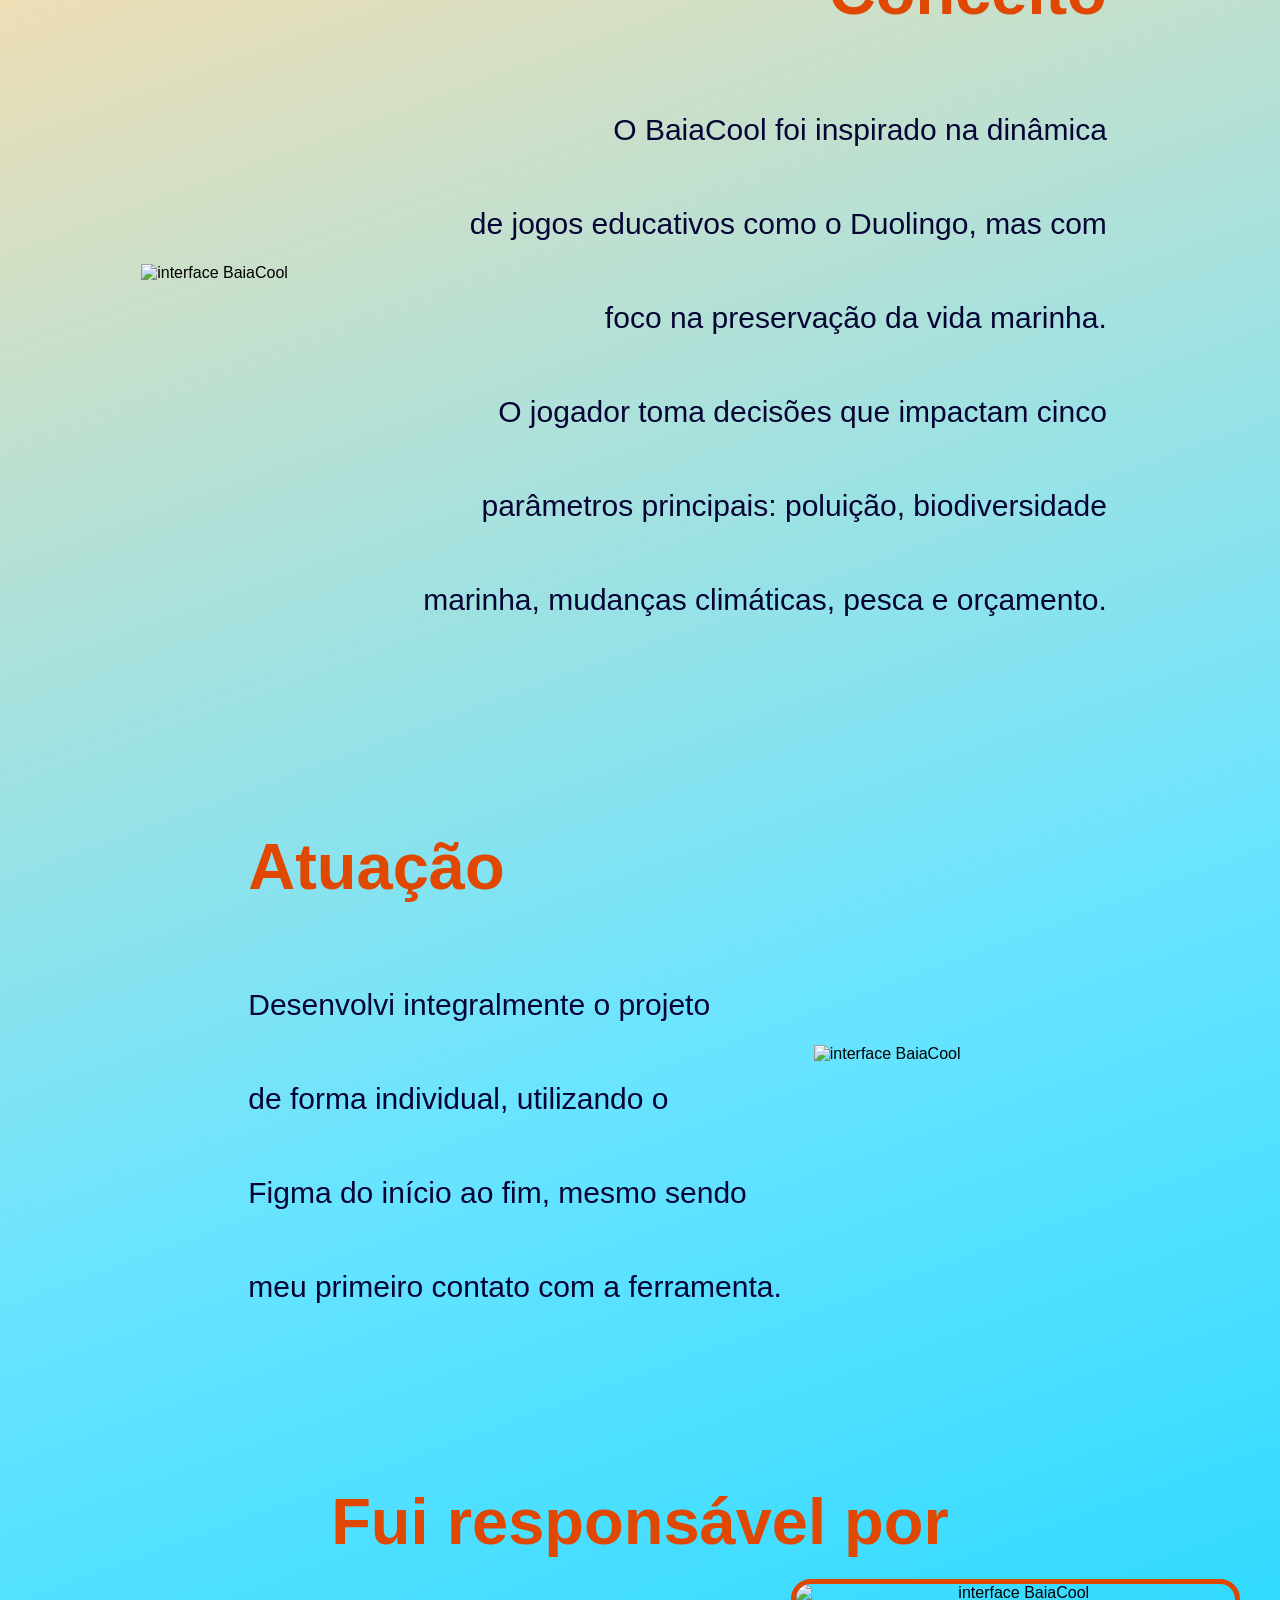
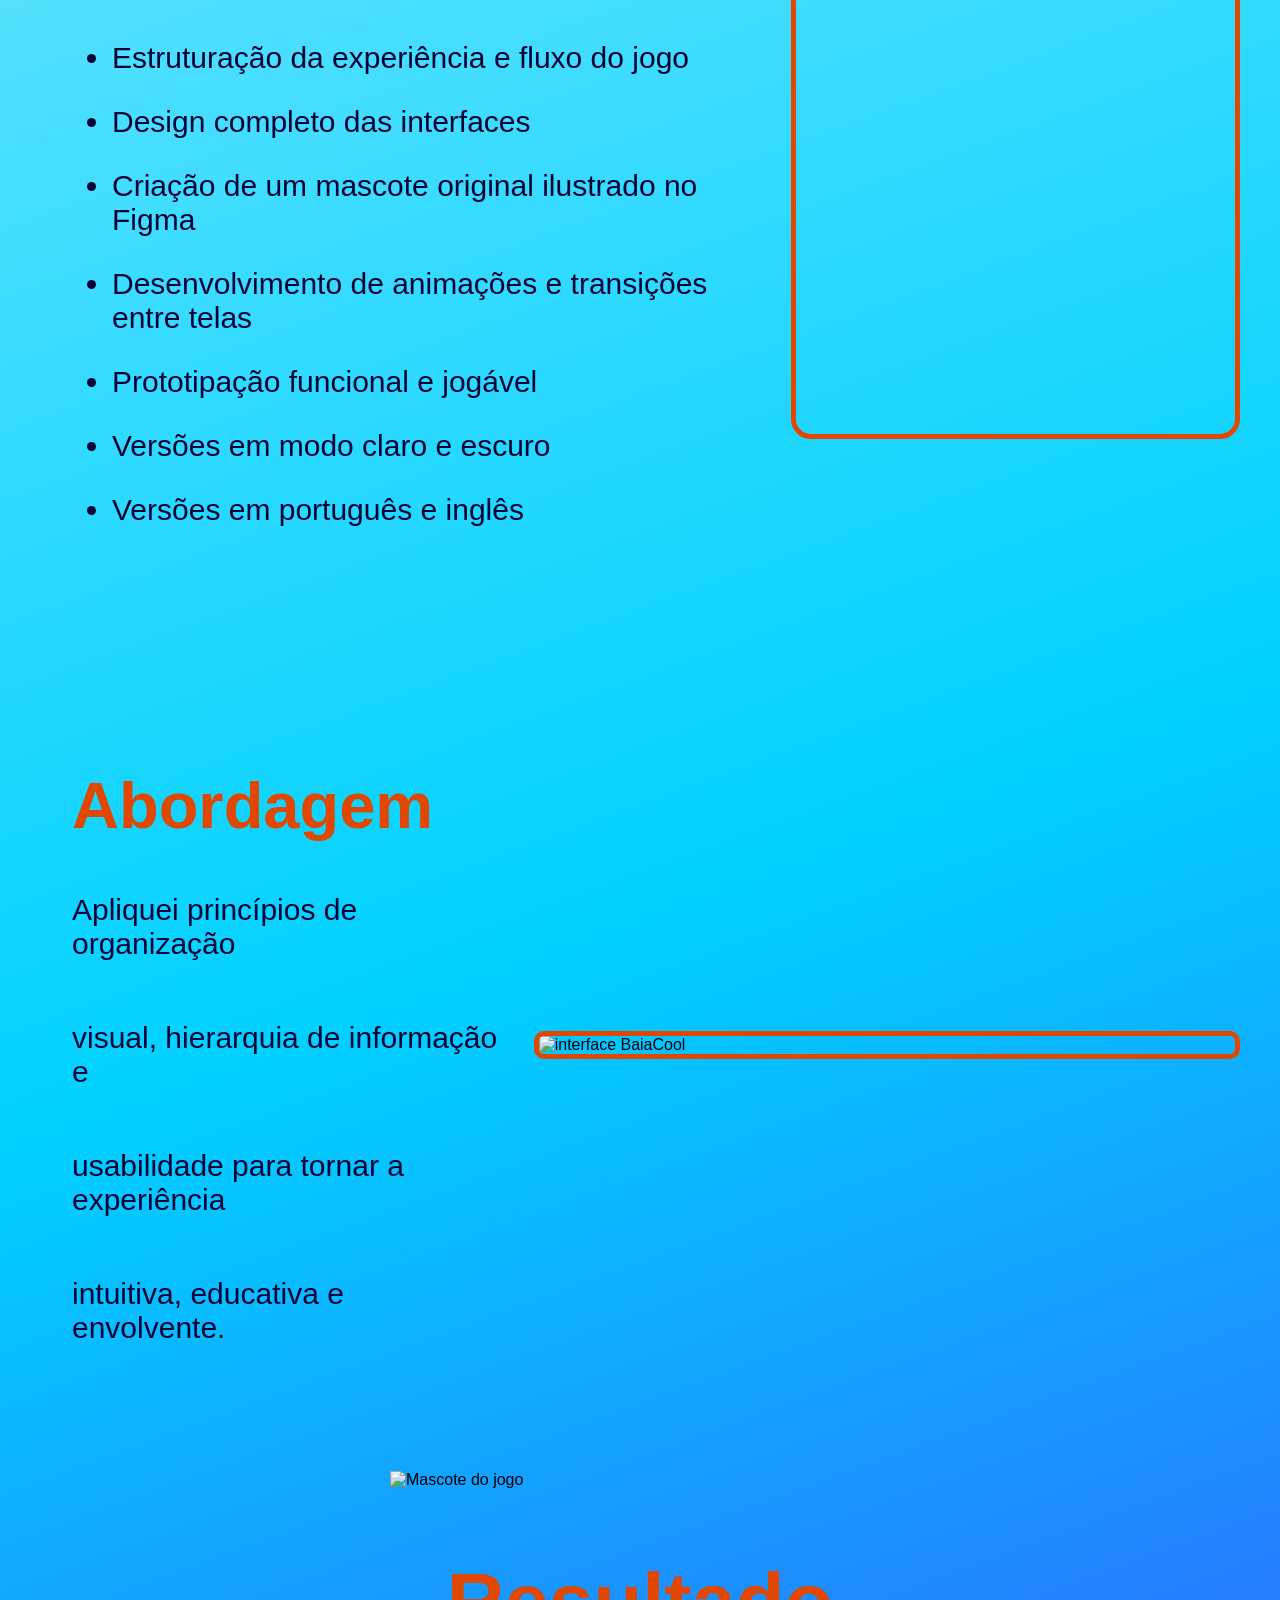
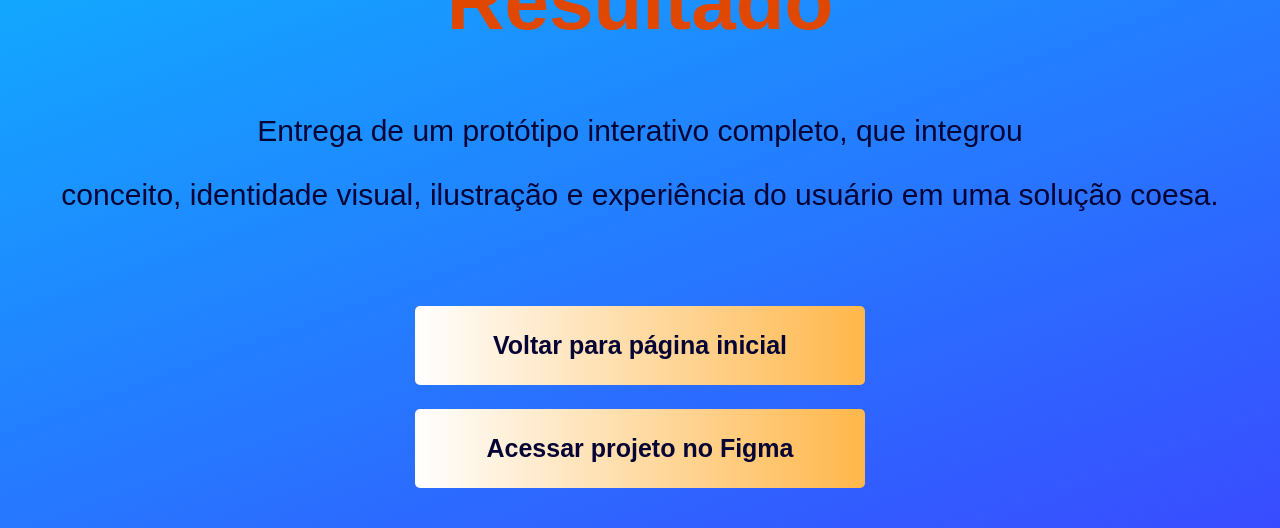
==== commit bde9ef1d: "ajustes no menu toggle" ====
--- a/projetoBaia.html
+++ b/projetoBaia.html
@@ -22,7 +22,7 @@
     <main>
         <section class="topoProjetos">
             <div class="mascoteBaia">
-            <img src="img/baiaGif.gif" alt="Mascote do jogo">
+                <img src="img/baiaGif.gif" alt="Mascote do jogo">
             </div>
             <div class="topoProjetosAgrupado">
                 <h2>Conheça o Jogo </h2>
@@ -130,7 +130,7 @@
 
         <section class="botoes">
 
-            <a href="index.html">Voltar para pagina inicial</a>
+            <a href="index.html">Voltar para página inicial</a>
             <a
                 href="https://www.figma.com/design/jkxaluGXS6ldoUoKiH24yz/Interface-BaiaCool?node-id=0-1&t=I7v8gNn8E1Bulsye-1">Acessar
                 projeto no Figma</a>
